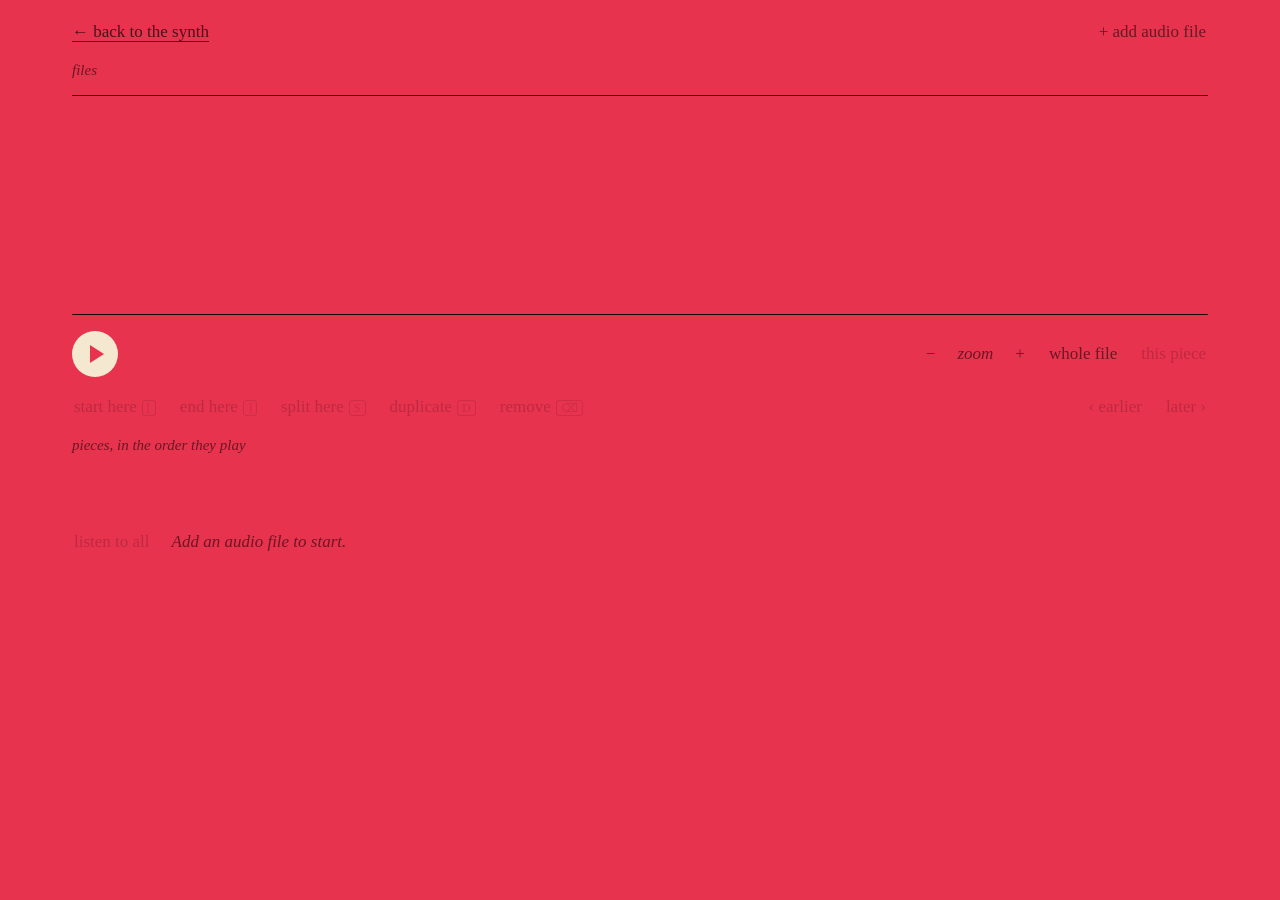
==== editor.html @ 44469689 "Track editor page - editor.html: zoomable waveform, cursor, drag markers, split, duplicate, remove, " ====
<!doctype html>
<html lang="en">
<head>
<meta charset="utf-8">
<meta name="viewport" content="width=device-width,initial-scale=1">
<title>Track editor · Techno Function Synth</title>
<style>
/* Same look as the synth: one flat colour, ink lines, one dot for time. */
:root{--bg:#e8334f;--ink:#1a0508;--dot:#f4e9d0;--font:"STIX Two Text","Times New Roman",Times,serif;color-scheme:light}
*{box-sizing:border-box}
html,body{height:100%;margin:0}
body{background:var(--bg);color:var(--ink);font-family:var(--font);font-size:17px}
.wrap{max-width:1180px;margin:0 auto;padding:18px 22px 30px;display:flex;flex-direction:column;gap:16px}
.row{display:flex;flex-wrap:wrap;align-items:center;gap:6px 20px}
.sp{flex:1}
a{color:inherit;text-underline-offset:4px;opacity:.75}a:hover{opacity:1}
button{font:inherit;color:inherit;background:none;border:0;padding:4px 2px;cursor:pointer;opacity:.6}
button:hover{opacity:1}
button:disabled{opacity:.2;cursor:default}
button:focus-visible,canvas:focus-visible{outline:1.5px dashed var(--ink);outline-offset:3px}
kbd{font:inherit;font-size:.72em;border:1px solid var(--ink);border-radius:3px;padding:0 4px;margin-left:5px;opacity:.6}
h2{font-size:15px;font-weight:400;font-style:italic;opacity:.6;margin:0}
#play{width:46px;height:46px;border-radius:50%;background:var(--dot);opacity:1;padding:0;display:grid;place-items:center;flex:none}
#play i{display:block;width:0;height:0;border-left:14px solid var(--bg);border-top:9px solid transparent;border-bottom:9px solid transparent;margin-left:4px}
#play.on i{width:14px;height:14px;border:0;background:var(--bg);margin:0}
#wave{width:100%;height:220px;display:block;cursor:crosshair;touch-action:none;border-top:1.5px solid var(--ink);border-bottom:1.5px solid var(--ink)}
#time{font-variant-numeric:tabular-nums}
#time b{font-weight:400;opacity:.6;font-style:italic;margin-right:4px}
#time span{margin-right:18px}
/* files */
#files{display:flex;flex-wrap:wrap;gap:4px 22px;font-size:15px}
.file{display:inline-flex;align-items:center;gap:8px}
.file .nm{max-width:300px;overflow:hidden;text-overflow:ellipsis;white-space:nowrap}
.file .len{opacity:.6;font-variant-numeric:tabular-nums}
/* pieces: blocks in playing order, width follows length */
#pieces{display:flex;gap:6px;min-height:58px}
.piece{flex:1 1 0;min-width:74px;border:1.5px solid var(--ink);border-radius:6px;padding:5px 8px;cursor:grab;opacity:.6;font-size:14px;font-variant-numeric:tabular-nums;overflow:hidden;white-space:nowrap;user-select:none}
.piece:hover{opacity:.85}
.piece.cur{opacity:1;background:var(--ink);color:var(--bg)}
.piece.over{outline:2px dashed var(--ink);outline-offset:2px}
.piece .n{font-style:italic;margin-right:6px}
.piece small{display:block;opacity:.75;overflow:hidden;text-overflow:ellipsis}
#empty{font-style:italic;opacity:.6}
</style>
</head>
<body>
<div class="wrap">
  <div class="row">
    <a href="index.html">← back to the synth</a>
    <span class="sp"></span>
    <button id="add">+ add audio file</button>
    <input id="file" type="file" accept="audio/*" multiple hidden>
  </div>

  <div>
    <h2>files</h2>
    <div id="files"></div>
  </div>

  <canvas id="wave" tabindex="0" aria-label="Waveform. Click to place the cursor, drag the two markers to cut, scroll to zoom."></canvas>

  <div class="row">
    <button id="play" aria-label="Play this piece"><i></i></button>
    <div id="time"></div>
    <span class="sp"></span>
    <button id="zout" title="zoom out">−</button><span style="opacity:.6;font-style:italic">zoom</span><button id="zin" title="zoom in">+</button>
    <button id="zfit" title="show the whole file">whole file</button>
    <button id="zpiece" title="zoom to the selected piece">this piece</button>
  </div>

  <div class="row">
    <button id="setA" title="the piece starts at the cursor">start here<kbd>[</kbd></button>
    <button id="setB" title="the piece ends at the cursor">end here<kbd>]</kbd></button>
    <button id="split" title="cut the piece in two at the cursor">split here<kbd>S</kbd></button>
    <button id="dup" title="make a copy of this piece">duplicate<kbd>D</kbd></button>
    <button id="del" title="remove this piece">remove<kbd>⌫</kbd></button>
    <span class="sp"></span>
    <button id="left" title="play this piece earlier">‹ earlier</button>
    <button id="right" title="play this piece later">later ›</button>
  </div>

  <div>
    <h2>pieces, in the order they play <span id="total"></span></h2>
    <div id="pieces"></div>
  </div>

  <div class="row">
    <button id="all" title="play every piece in order">listen to all</button>
    <span id="empty" hidden>Add an audio file to start.</span>
  </div>
</div>

<script>
/* Track editor. It edits the same data the synth page plays:
   pieces  -> localStorage 'techno-track' as {clips:[{f: file id, a: start s, b: end s}], ...}
   files   -> IndexedDB 'techno-track' as {id, name, data}
   Every change is saved at once, so going back to the synth is enough. */
const KEY='techno-track',$=id=>document.getElementById(id);
const S={files:{},clips:[],cur:0,rest:{filter:0,level:.6,match:true,on:true}};
let ac,cursor=0,view=[0,1],srcs=[],plan=[],playing=false;
const clip=()=>S.clips[S.cur],file=()=>clip()&&S.files[clip().f];
const fmt=t=>Math.floor(t/60)+':'+(t%60).toFixed(2).padStart(5,'0');
const short=t=>Math.floor(t/60)+':'+String(Math.floor(t%60)).padStart(2,'0');

/* ---------- storage ---------- */
function save(){try{localStorage.setItem(KEY,JSON.stringify({...S.rest,v:2,clips:S.clips,cur:S.cur}))}catch(e){}}
function idb(op,key,val){return new Promise(res=>{const rq=indexedDB.open('techno-track',1);rq.onupgradeneeded=()=>rq.result.createObjectStore('f');
  rq.onerror=()=>res(null);rq.onsuccess=()=>{const st=rq.result.transaction('f','readwrite').objectStore('f'),r=op==='all'?st.getAll():op==='put'?st.put(val,key):st.delete(key);r.onsuccess=()=>res(r.result);r.onerror=()=>res(null)}})}
async function decode(id,data,name){
  try{
    const buf=await new OfflineAudioContext(2,1,44100).decodeAudioData(data.slice(0)),d=buf.getChannelData(0);let mx=0;
    for(let i=0;i<d.length;i+=8){const v=Math.abs(d[i]);if(v>mx)mx=v}
    return S.files[id]={buf,data:d,norm:Math.min(8,1/(mx||1)),peak:mx||1,name};
  }catch(e){return null}
}
async function open(){
  let st=null;try{st=JSON.parse(localStorage.getItem(KEY))}catch(e){}
  for(const k of (await idb('all'))||[])if(k&&k.data)await decode(k.id||'old',k.data,k.name);
  try{const r=await fetch('tracks/default.mp3');if(r.ok)await decode('default',await r.arrayBuffer(),'default track')}catch(e){}
  if(st){for(const k of ['filter','level','match','on'])if(st[k]!=null)S.rest[k]=st[k]}
  if(st&&st.clips){S.clips=st.clips;S.cur=st.cur||0}
  else{const id=S.files.old?'old':S.files.default?'default':null;
    if(id&&!(st&&st.removed)){const dur=S.files[id].buf.duration;S.clips=[{f:id,a:st&&st.a<dur?st.a:0,b:st&&st.b?Math.min(st.b,dur):dur}]}}
  S.clips=S.clips.filter(c=>S.files[c.f]).map(c=>({f:c.f,a:c.a,b:Math.min(c.b,S.files[c.f].buf.duration)}));
  pick(Math.max(0,Math.min(S.cur,S.clips.length-1)),true);
}
async function addFile(f){
  const data=await f.arrayBuffer(),id='f'+Date.now()+Math.random().toString(36).slice(2,6),name=f.name.replace(/\.[^.]+$/,''),x=await decode(id,data,name);
  if(!x)return;idb('put',id,{id,name,data});
  S.clips.splice(S.cur+1,0,{f:id,a:0,b:x.buf.duration});pick(Math.min(S.cur+1,S.clips.length-1),true);changed();
}

/* ---------- editing ---------- */
function pick(i,fit){
  const before=file();S.cur=i;const c=clip(),f=file();
  if(f&&(fit||f!==before)){view=[0,f.buf.duration];cursor=c.a}
  else if(c)cursor=Math.max(c.a,Math.min(cursor,c.b));
  ui();
}
function changed(){stop();save();ui()}
const ops={
  setA(){const c=clip();if(c&&cursor<c.b-.02){c.a=cursor;changed()}},
  setB(){const c=clip();if(c&&cursor>c.a+.02){c.b=cursor;changed()}},
  split(){const c=clip();if(!c||cursor<=c.a+.02||cursor>=c.b-.02)return;
    S.clips.splice(S.cur,1,{f:c.f,a:c.a,b:cursor},{f:c.f,a:cursor,b:c.b});S.cur++;changed()},
  dup(){const c=clip();if(!c)return;S.clips.splice(S.cur+1,0,{...c});S.cur++;changed()},
  del(){if(!clip())return;S.clips.splice(S.cur,1);pick(Math.max(0,Math.min(S.cur,S.clips.length-1)));changed()},
  left(){move(-1)},right(){move(1)}
};
function move(d){const j=S.cur+d;if(j<0||j>=S.clips.length)return;[S.clips[S.cur],S.clips[j]]=[S.clips[j],S.clips[S.cur]];S.cur=j;changed()}
for(const k in ops)$(k).onclick=ops[k];

/* ---------- sound ---------- */
function play(list){
  if(!ac)ac=new (window.AudioContext||window.webkitAudioContext)();ac.resume();stop();
  let at=ac.currentTime+.03;
  for(const {c,from,len} of list){const f=S.files[c.f];if(!f||len<.02)continue;
    const s=ac.createBufferSource(),g=ac.createGain();g.gain.value=f.norm*.8;s.buffer=f.buf;s.connect(g);g.connect(ac.destination);s.start(at,from,len);
    srcs.push(s);plan.push({c,t0:at,p0:from,end:at+len});at+=len}
  const last=srcs[srcs.length-1];if(!last)return;last.onended=()=>{if(srcs.includes(last))stop()};
  playing=true;$('play').classList.add('on');
}
function stop(){for(const s of srcs)try{s.onended=null;s.stop()}catch(e){}srcs=[];plan=[];playing=false;$('play').classList.remove('on')}
// play the selected piece from the cursor (or from its start if the cursor is outside it)
function playPiece(){const c=clip();if(!c)return;const from=cursor>=c.a&&cursor<c.b-.05?cursor:c.a;play([{c,from,len:c.b-from}])}
$('play').onclick=()=>playing?stop():playPiece();
$('all').onclick=()=>playing?stop():play(S.clips.map(c=>({c,from:c.a,len:c.b-c.a})));

/* ---------- lists ---------- */
function ui(){
  const c=clip(),total=S.clips.reduce((x,p)=>x+p.b-p.a,0);
  $('empty').hidden=!!Object.keys(S.files).length;
  $('files').innerHTML=Object.entries(S.files).map(([id,f])=>`<span class="file"><span class="nm" title="${f.name}">${f.name}</span><span class="len">${short(f.buf.duration)}</span><button data-new="${id}" title="add a piece from this file">+ piece</button>${id==='default'?'':`<button data-rm="${id}" title="remove this file and its pieces">×</button>`}</span>`).join('');
  $('pieces').innerHTML=S.clips.map((p,i)=>`<div class="piece${i===S.cur?' cur':''}" draggable="true" data-i="${i}" style="flex-grow:${Math.max(.05,(p.b-p.a)/(total||1))}" title="drag to reorder, double-click to play"><span class="n">${i+1}</span>${(p.b-p.a).toFixed(1)} s<small>${short(p.a)}–${short(p.b)} · ${S.files[p.f].name}</small></div>`).join('');
  $('total').textContent=S.clips.length?`· ${fmt(total)} in all`:'';
  for(const k of ['setA','setB','split','dup','del','play','all','zpiece'])$(k).disabled=!c;
  $('left').disabled=!c||S.cur===0;$('right').disabled=!c||S.cur===S.clips.length-1;
  readout();
}
function readout(){const c=clip();$('time').innerHTML=c?`<span><b>cursor</b>${fmt(cursor)}</span><span><b>piece</b>${fmt(c.a)} – ${fmt(c.b)}</span><span><b>length</b>${(c.b-c.a).toFixed(2)} s</span>`:''}
$('files').onclick=e=>{const b=e.target.closest('button');if(!b)return;
  if(b.dataset.new){const id=b.dataset.new;S.clips.splice(S.cur+1,0,{f:id,a:0,b:S.files[id].buf.duration});pick(Math.min(S.cur+1,S.clips.length-1),true);changed()}
  else{const id=b.dataset.rm;S.clips=S.clips.filter(p=>p.f!==id);delete S.files[id];idb('delete',id);pick(Math.max(0,Math.min(S.cur,S.clips.length-1)),true);changed()}};
{const P=$('pieces');let from=null;
  P.onclick=e=>{const el=e.target.closest('.piece');if(el)pick(+el.dataset.i)};
  P.ondblclick=e=>{const el=e.target.closest('.piece');if(el){pick(+el.dataset.i);cursor=clip().a;playPiece()}};
  P.ondragstart=e=>{const el=e.target.closest('.piece');if(el){from=+el.dataset.i;e.dataTransfer.effectAllowed='move'}};
  P.ondragover=e=>{const el=e.target.closest('.piece');if(el&&from!=null){e.preventDefault();for(const x of P.children)x.classList.toggle('over',x===el)}};
  P.ondragend=()=>{from=null;for(const x of P.children)x.classList.remove('over')};
  P.ondrop=e=>{const el=e.target.closest('.piece');if(!el||from==null)return;e.preventDefault();const to=+el.dataset.i,[m]=S.clips.splice(from,1);S.clips.splice(to,0,m);S.cur=to;from=null;changed()}}
$('add').onclick=()=>$('file').click();
$('file').onchange=async e=>{for(const f of e.target.files)await addFile(f);e.target.value=''};
addEventListener('dragover',e=>{if(e.dataTransfer.types.includes('Files'))e.preventDefault()});
addEventListener('drop',async e=>{if(!e.dataTransfer.files.length)return;e.preventDefault();for(const f of e.dataTransfer.files)if(f.type.startsWith('audio'))await addFile(f)});

/* ---------- waveform ---------- */
const cv=$('wave'),cx=cv.getContext('2d');
const tx=t=>(t-view[0])/(view[1]-view[0])*cv.clientWidth,xt=x=>view[0]+x/cv.clientWidth*(view[1]-view[0]);
function zoom(k,at){const f=file();if(!f)return;const dur=f.buf.duration,w=Math.max(.05,Math.min(dur,(view[1]-view[0])*k)),r=(at-view[0])/(view[1]-view[0]);
  let a=at-r*w;a=Math.max(0,Math.min(dur-w,a));view=[a,a+w]}
$('zin').onclick=()=>zoom(.5,cursor>=view[0]&&cursor<=view[1]?cursor:(view[0]+view[1])/2);
$('zout').onclick=()=>zoom(2,(view[0]+view[1])/2);
$('zfit').onclick=()=>{const f=file();if(f)view=[0,f.buf.duration]};
$('zpiece').onclick=()=>{const c=clip();if(c){const pad=(c.b-c.a)*.08;view=[Math.max(0,c.a-pad),Math.min(file().buf.duration,c.b+pad)]}};
cv.addEventListener('wheel',e=>{if(!file())return;e.preventDefault();
  if(Math.abs(e.deltaX)>Math.abs(e.deltaY)||e.shiftKey){const dur=file().buf.duration,w=view[1]-view[0],d=(e.deltaX||e.deltaY)/cv.clientWidth*w;const a=Math.max(0,Math.min(dur-w,view[0]+d));view=[a,a+w]}
  else zoom(Math.exp(e.deltaY*.002),xt(e.offsetX))},{passive:false});
{let h=null;
  const near=x=>{const c=clip();if(!c)return null;const da=Math.abs(x-tx(c.a)),db=Math.abs(x-tx(c.b));return Math.min(da,db)>9?null:da<db?'a':'b'};
  cv.addEventListener('pointerdown',e=>{const c=clip();if(!c)return;cv.setPointerCapture(e.pointerId);h=near(e.offsetX)||'cursor';drag(e)});
  cv.addEventListener('pointermove',e=>{if(h)drag(e);else cv.style.cursor=near(e.offsetX)?'ew-resize':'crosshair'});
  cv.addEventListener('pointerup',()=>{if(!h)return;const w=h,c=clip();h=null;
    if(w==='cursor'){if(playing)playPiece();return}
    save();ui();
    // hear the cut: the new start, or the last 2 s before the new end
    if(w==='a')play([{c,from:c.a,len:Math.min(3,c.b-c.a)}]);else{const f=Math.max(c.a,c.b-2);play([{c,from:f,len:c.b-f}])}});
  function drag(e){const c=clip(),dur=file().buf.duration,r=cv.getBoundingClientRect(),t=Math.max(0,Math.min(dur,xt(e.clientX-r.left)));
    if(h==='a')c.a=Math.min(t,c.b-.05);else if(h==='b')c.b=Math.max(t,c.a+.05);else cursor=t;readout()}}
function draw(){
  requestAnimationFrame(draw);
  const d=devicePixelRatio||1,w=cv.clientWidth,h=cv.clientHeight;
  if(cv.width!==Math.round(w*d)||cv.height!==Math.round(h*d)){cv.width=Math.round(w*d);cv.height=Math.round(h*d)}
  cx.setTransform(d,0,0,d,0,0);cx.clearRect(0,0,w,h);
  const c=clip(),f=file();if(!f)return;
  const ink=getComputedStyle(document.documentElement).getPropertyValue('--ink'),dot=getComputedStyle(document.documentElement).getPropertyValue('--dot');
  cx.strokeStyle=cx.fillStyle=ink;
  const sr=f.buf.sampleRate,data=f.data,xa=tx(c.a),xb=tx(c.b),spp=(view[1]-view[0])*sr/w,stride=Math.max(1,Math.floor(spp/48));
  // the selected piece is shaded; the waveform is one min–max line per pixel
  cx.globalAlpha=.1;cx.fillRect(xa,0,xb-xa,h);
  cx.lineWidth=1;
  for(let x=0;x<w;x++){
    const i0=Math.floor((view[0]*sr)+x*spp),i1=Math.min(data.length,Math.floor(i0+spp)+1);let lo=0,hi=0;
    for(let i=Math.max(0,i0);i<i1;i+=stride){const v=data[i];if(v<lo)lo=v;if(v>hi)hi=v}
    cx.globalAlpha=x>=xa&&x<=xb?.95:.3;cx.beginPath();cx.moveTo(x+.5,h/2-hi/f.peak*h*.46-.5);cx.lineTo(x+.5,h/2-lo/f.peak*h*.46+.5);cx.stroke();
  }
  // other pieces from this file: thin bars along the bottom
  cx.globalAlpha=.45;for(const p of S.clips)if(p!==c&&p.f===c.f)cx.fillRect(tx(p.a),h-4,tx(p.b)-tx(p.a),4);
  // time ticks
  cx.globalAlpha=.6;cx.font='12px "STIX Two Text",Times,serif';
  const span=view[1]-view[0],step=[.1,.25,.5,1,2,5,10,15,30,60].find(s=>span/s<=12)||120;
  for(let t=Math.ceil(view[0]/step)*step;t<=view[1];t+=step){const x=tx(t);cx.fillRect(x,0,1,5);cx.fillText(step<1?fmt(t):short(t),x+4,12)}
  // markers
  cx.globalAlpha=1;cx.lineWidth=2;
  for(const [x,dir] of [[xa,1],[xb,-1]]){cx.beginPath();cx.moveTo(x,0);cx.lineTo(x,h);cx.stroke();cx.beginPath();cx.moveTo(x,h);cx.lineTo(x+dir*10,h);cx.lineTo(x,h-13);cx.fill()}
  // cursor, and the dot that follows the sound
  const xc=tx(cursor);cx.lineWidth=1;cx.setLineDash([4,4]);cx.beginPath();cx.moveTo(xc,0);cx.lineTo(xc,h);cx.stroke();cx.setLineDash([]);
  if(ac&&playing){const now=ac.currentTime,p=plan.find(p=>now>=p.t0&&now<=p.end);
    if(p&&p.c!==c&&S.clips.includes(p.c)){S.cur=S.clips.indexOf(p.c);if(S.files[p.c.f]!==f)view=[0,S.files[p.c.f].buf.duration];ui()}   // "listen to all" follows along
    if(p&&p.c===clip()){const x=tx(p.p0+now-p.t0);cx.fillStyle=dot;cx.beginPath();cx.arc(x,h/2,7,0,7);cx.fill();cx.stroke()}}
}

/* ---------- keys ---------- */
addEventListener('keydown',e=>{
  if(e.metaKey||e.ctrlKey||e.altKey)return;
  const k=e.key.toLowerCase(),step=(view[1]-view[0])/200*(e.shiftKey?10:1);
  if(e.code==='Space'){e.preventDefault();if(!e.repeat)playing?stop():playPiece()}
  else if(k==='[')ops.setA();else if(k===']')ops.setB();
  else if(k==='s')ops.split();else if(k==='d')ops.dup();
  else if(k==='backspace'||k==='delete'){e.preventDefault();ops.del()}
  else if(k==='arrowleft'||k==='arrowright'){e.preventDefault();const f=file();if(f){cursor=Math.max(0,Math.min(f.buf.duration,cursor+(k==='arrowleft'?-step:step)));readout()}}
});
ui();open();draw();
</script>
</body>
</html>
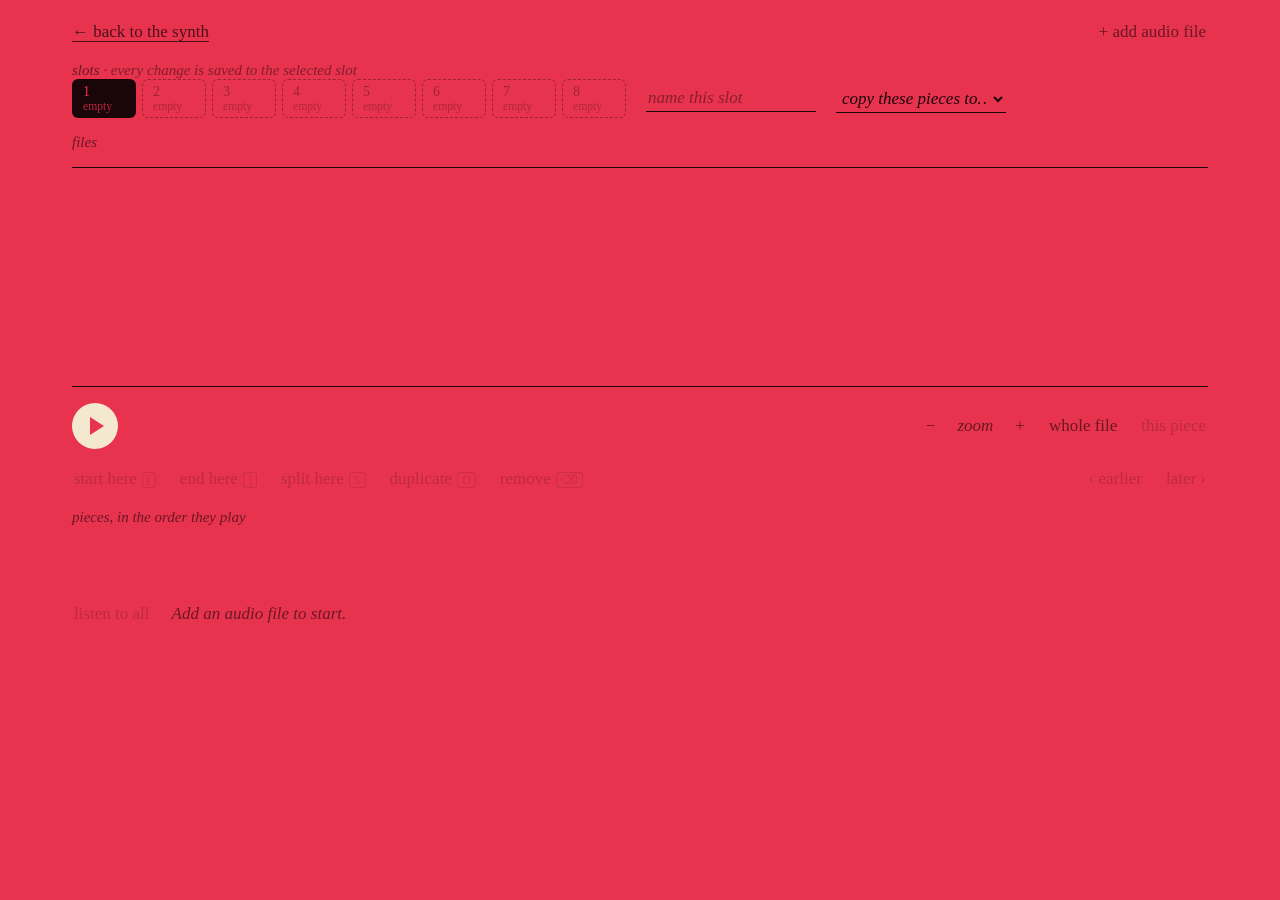
==== commit 9e7d3ce3: "Track slots, and extra files from the tracks folder - Editor: eight named slots; every change saves " ====
--- a/editor.html
+++ b/editor.html
@@ -41,6 +41,15 @@
 .piece .n{font-style:italic;margin-right:6px}
 .piece small{display:block;opacity:.75;overflow:hidden;text-overflow:ellipsis}
 #empty{font-style:italic;opacity:.6}
+#slots{display:flex;flex-wrap:wrap;gap:6px}
+.slot{border:1.5px solid var(--ink);border-radius:6px;padding:4px 10px;min-width:64px;text-align:left;font-size:14px;font-variant-numeric:tabular-nums;opacity:.6}
+.slot.none{border-style:dashed;opacity:.35}
+.slot.cur{opacity:1;background:var(--ink);color:var(--bg)}
+.slot small{display:block;opacity:.75}
+input[type=text],select{font:inherit;font-style:italic;color:inherit;background:transparent;border:0;border-bottom:1.5px solid var(--ink);border-radius:0;padding:3px 2px;width:170px}
+input::placeholder{color:inherit;opacity:.45}
+select option{font-style:normal;color:#111;background:#fff}
+#saved{opacity:.8}
 </style>
 </head>
 <body>
@@ -50,6 +59,15 @@
     <span class="sp"></span>
     <button id="add">+ add audio file</button>
     <input id="file" type="file" accept="audio/*" multiple hidden>
+  </div>
+
+  <div>
+    <h2>slots <span id="saved">· every change is saved to the selected slot</span></h2>
+    <div class="row">
+      <div id="slots" role="group" aria-label="Slots"></div>
+      <input id="sname" type="text" maxlength="24" placeholder="name this slot" aria-label="Slot name">
+      <select id="copyto" aria-label="Copy these pieces to another slot"></select>
+    </div>
   </div>
 
   <div>
@@ -96,14 +114,16 @@
    files   -> IndexedDB 'techno-track' as {id, name, data}
    Every change is saved at once, so going back to the synth is enough. */
 const KEY='techno-track',$=id=>document.getElementById(id);
-const S={files:{},clips:[],cur:0,rest:{filter:0,level:.6,match:true,on:true}};
+const NS=8;   // how many slots
+const S={files:{},slots:Array.from({length:NS},()=>({name:'',clips:[]})),slot:0,cur:0,rest:{filter:0,level:.6,match:true,on:true},
+  get clips(){return this.slots[this.slot].clips},set clips(v){this.slots[this.slot].clips=v}};   // the pieces being edited are always the selected slot's
 let ac,cursor=0,view=[0,1],srcs=[],plan=[],playing=false;
 const clip=()=>S.clips[S.cur],file=()=>clip()&&S.files[clip().f];
 const fmt=t=>Math.floor(t/60)+':'+(t%60).toFixed(2).padStart(5,'0');
 const short=t=>Math.floor(t/60)+':'+String(Math.floor(t%60)).padStart(2,'0');
 
 /* ---------- storage ---------- */
-function save(){try{localStorage.setItem(KEY,JSON.stringify({...S.rest,v:2,clips:S.clips,cur:S.cur}))}catch(e){}}
+function save(){try{localStorage.setItem(KEY,JSON.stringify({...S.rest,v:3,slots:S.slots,slot:S.slot,cur:S.cur}))}catch(e){}}
 function idb(op,key,val){return new Promise(res=>{const rq=indexedDB.open('techno-track',1);rq.onupgradeneeded=()=>rq.result.createObjectStore('f');
   rq.onerror=()=>res(null);rq.onsuccess=()=>{const st=rq.result.transaction('f','readwrite').objectStore('f'),r=op==='all'?st.getAll():op==='put'?st.put(val,key):st.delete(key);r.onsuccess=()=>res(r.result);r.onerror=()=>res(null)}})}
 async function decode(id,data,name){
@@ -117,11 +137,14 @@
   let st=null;try{st=JSON.parse(localStorage.getItem(KEY))}catch(e){}
   for(const k of (await idb('all'))||[])if(k&&k.data)await decode(k.id||'old',k.data,k.name);
   try{const r=await fetch('tracks/default.mp3');if(r.ok)await decode('default',await r.arrayBuffer(),'default track')}catch(e){}
+  // more files in the tracks folder, named in tracks/list.json as [{"file": "x.mp3", "name": "shown name"}]
+  try{const r=await fetch('tracks/list.json');if(r.ok)for(const x of await r.json()){const q=await fetch('tracks/'+x.file);if(q.ok)await decode('lib:'+x.file,await q.arrayBuffer(),x.name||x.file)}}catch(e){}
   if(st){for(const k of ['filter','level','match','on'])if(st[k]!=null)S.rest[k]=st[k]}
-  if(st&&st.clips){S.clips=st.clips;S.cur=st.cur||0}
+  if(st&&st.slots){st.slots.slice(0,NS).forEach((x,i)=>{if(x)S.slots[i]={name:x.name||'',clips:x.clips||[]}});S.slot=Math.min(st.slot||0,NS-1);S.cur=st.cur||0}
+  else if(st&&st.clips){S.clips=st.clips;S.cur=st.cur||0}
   else{const id=S.files.old?'old':S.files.default?'default':null;
     if(id&&!(st&&st.removed)){const dur=S.files[id].buf.duration;S.clips=[{f:id,a:st&&st.a<dur?st.a:0,b:st&&st.b?Math.min(st.b,dur):dur}]}}
-  S.clips=S.clips.filter(c=>S.files[c.f]).map(c=>({f:c.f,a:c.a,b:Math.min(c.b,S.files[c.f].buf.duration)}));
+  for(const x of S.slots)x.clips=x.clips.filter(c=>S.files[c.f]).map(c=>({f:c.f,a:c.a,b:Math.min(c.b,S.files[c.f].buf.duration)}));
   pick(Math.max(0,Math.min(S.cur,S.clips.length-1)),true);
 }
 async function addFile(f){
@@ -167,10 +190,21 @@
 $('all').onclick=()=>playing?stop():play(S.clips.map(c=>({c,from:c.a,len:c.b-c.a})));
 
 /* ---------- lists ---------- */
+const slotLen=x=>x.clips.reduce((t,p)=>t+p.b-p.a,0);
+function slotsUI(){
+  $('slots').innerHTML=S.slots.map((x,i)=>`<button class="slot${i===S.slot?' cur':''}${x.clips.length?'':' none'}" data-s="${i}" title="${x.clips.length?'open this slot':'empty slot: open it and start cutting'}">${i+1}${x.name?' · '+x.name.replace(/</g,'&lt;'):''}<small>${x.clips.length?short(slotLen(x)):'empty'}</small></button>`).join('');
+  if(document.activeElement!==$('sname'))$('sname').value=S.slots[S.slot].name;
+  $('copyto').innerHTML='<option value="">copy these pieces to…</option>'+S.slots.map((x,i)=>i===S.slot?'':`<option value="${i}">slot ${i+1}${x.name?' · '+x.name.replace(/</g,'&lt;'):''}${x.clips.length?' (replace)':''}</option>`).join('');
+}
+$('slots').onclick=e=>{const b=e.target.closest('.slot');if(!b)return;stop();S.slot=+b.dataset.s;pick(0,true);save()};
+$('sname').oninput=e=>{S.slots[S.slot].name=e.target.value;save();slotsUI()};
+$('copyto').onchange=e=>{const i=e.target.value;if(i==='')return;
+  S.slots[+i]={name:S.slots[+i].name||S.slots[S.slot].name,clips:S.clips.map(c=>({...c}))};stop();S.slot=+i;pick(0,true);save()};
 function ui(){
+  slotsUI();
   const c=clip(),total=S.clips.reduce((x,p)=>x+p.b-p.a,0);
   $('empty').hidden=!!Object.keys(S.files).length;
-  $('files').innerHTML=Object.entries(S.files).map(([id,f])=>`<span class="file"><span class="nm" title="${f.name}">${f.name}</span><span class="len">${short(f.buf.duration)}</span><button data-new="${id}" title="add a piece from this file">+ piece</button>${id==='default'?'':`<button data-rm="${id}" title="remove this file and its pieces">×</button>`}</span>`).join('');
+  $('files').innerHTML=Object.entries(S.files).map(([id,f])=>`<span class="file"><span class="nm" title="${f.name}">${f.name}</span><span class="len">${short(f.buf.duration)}</span><button data-new="${id}" title="add a piece from this file">+ piece</button>${id==='default'||id.startsWith('lib:')?'':`<button data-rm="${id}" title="remove this file and its pieces">×</button>`}</span>`).join('');
   $('pieces').innerHTML=S.clips.map((p,i)=>`<div class="piece${i===S.cur?' cur':''}" draggable="true" data-i="${i}" style="flex-grow:${Math.max(.05,(p.b-p.a)/(total||1))}" title="drag to reorder, double-click to play"><span class="n">${i+1}</span>${(p.b-p.a).toFixed(1)} s<small>${short(p.a)}–${short(p.b)} · ${S.files[p.f].name}</small></div>`).join('');
   $('total').textContent=S.clips.length?`· ${fmt(total)} in all`:'';
   for(const k of ['setA','setB','split','dup','del','play','all','zpiece'])$(k).disabled=!c;
@@ -180,7 +214,7 @@
 function readout(){const c=clip();$('time').innerHTML=c?`<span><b>cursor</b>${fmt(cursor)}</span><span><b>piece</b>${fmt(c.a)} – ${fmt(c.b)}</span><span><b>length</b>${(c.b-c.a).toFixed(2)} s</span>`:''}
 $('files').onclick=e=>{const b=e.target.closest('button');if(!b)return;
   if(b.dataset.new){const id=b.dataset.new;S.clips.splice(S.cur+1,0,{f:id,a:0,b:S.files[id].buf.duration});pick(Math.min(S.cur+1,S.clips.length-1),true);changed()}
-  else{const id=b.dataset.rm;S.clips=S.clips.filter(p=>p.f!==id);delete S.files[id];idb('delete',id);pick(Math.max(0,Math.min(S.cur,S.clips.length-1)),true);changed()}};
+  else{const id=b.dataset.rm;for(const x of S.slots)x.clips=x.clips.filter(p=>p.f!==id);delete S.files[id];idb('delete',id);pick(Math.max(0,Math.min(S.cur,S.clips.length-1)),true);changed()}};
 {const P=$('pieces');let from=null;
   P.onclick=e=>{const el=e.target.closest('.piece');if(el)pick(+el.dataset.i)};
   P.ondblclick=e=>{const el=e.target.closest('.piece');if(el){pick(+el.dataset.i);cursor=clip().a;playPiece()}};
@@ -251,7 +285,7 @@
 
 /* ---------- keys ---------- */
 addEventListener('keydown',e=>{
-  if(e.metaKey||e.ctrlKey||e.altKey)return;
+  if(e.metaKey||e.ctrlKey||e.altKey||/INPUT|SELECT/.test(e.target.tagName))return;
   const k=e.key.toLowerCase(),step=(view[1]-view[0])/200*(e.shiftKey?10:1);
   if(e.code==='Space'){e.preventDefault();if(!e.repeat)playing?stop():playPiece()}
   else if(k==='[')ops.setA();else if(k===']')ops.setB();
